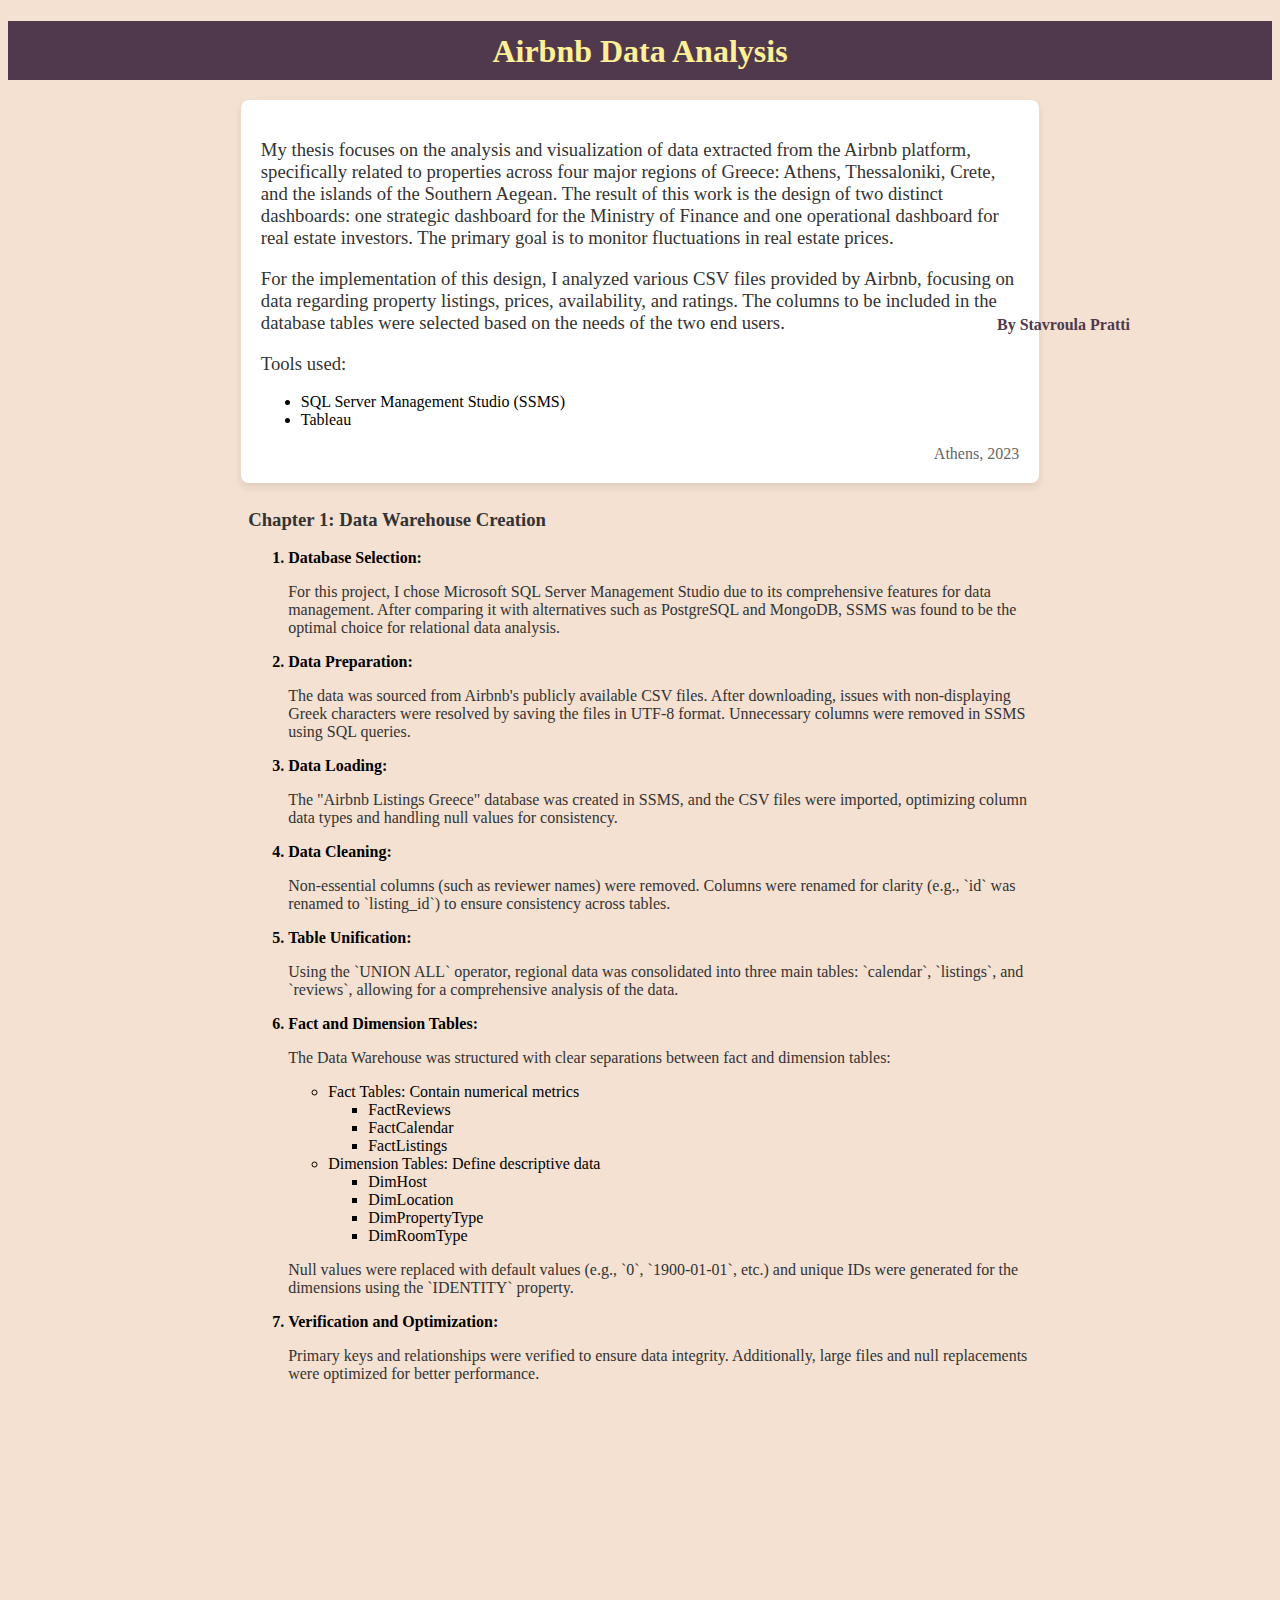
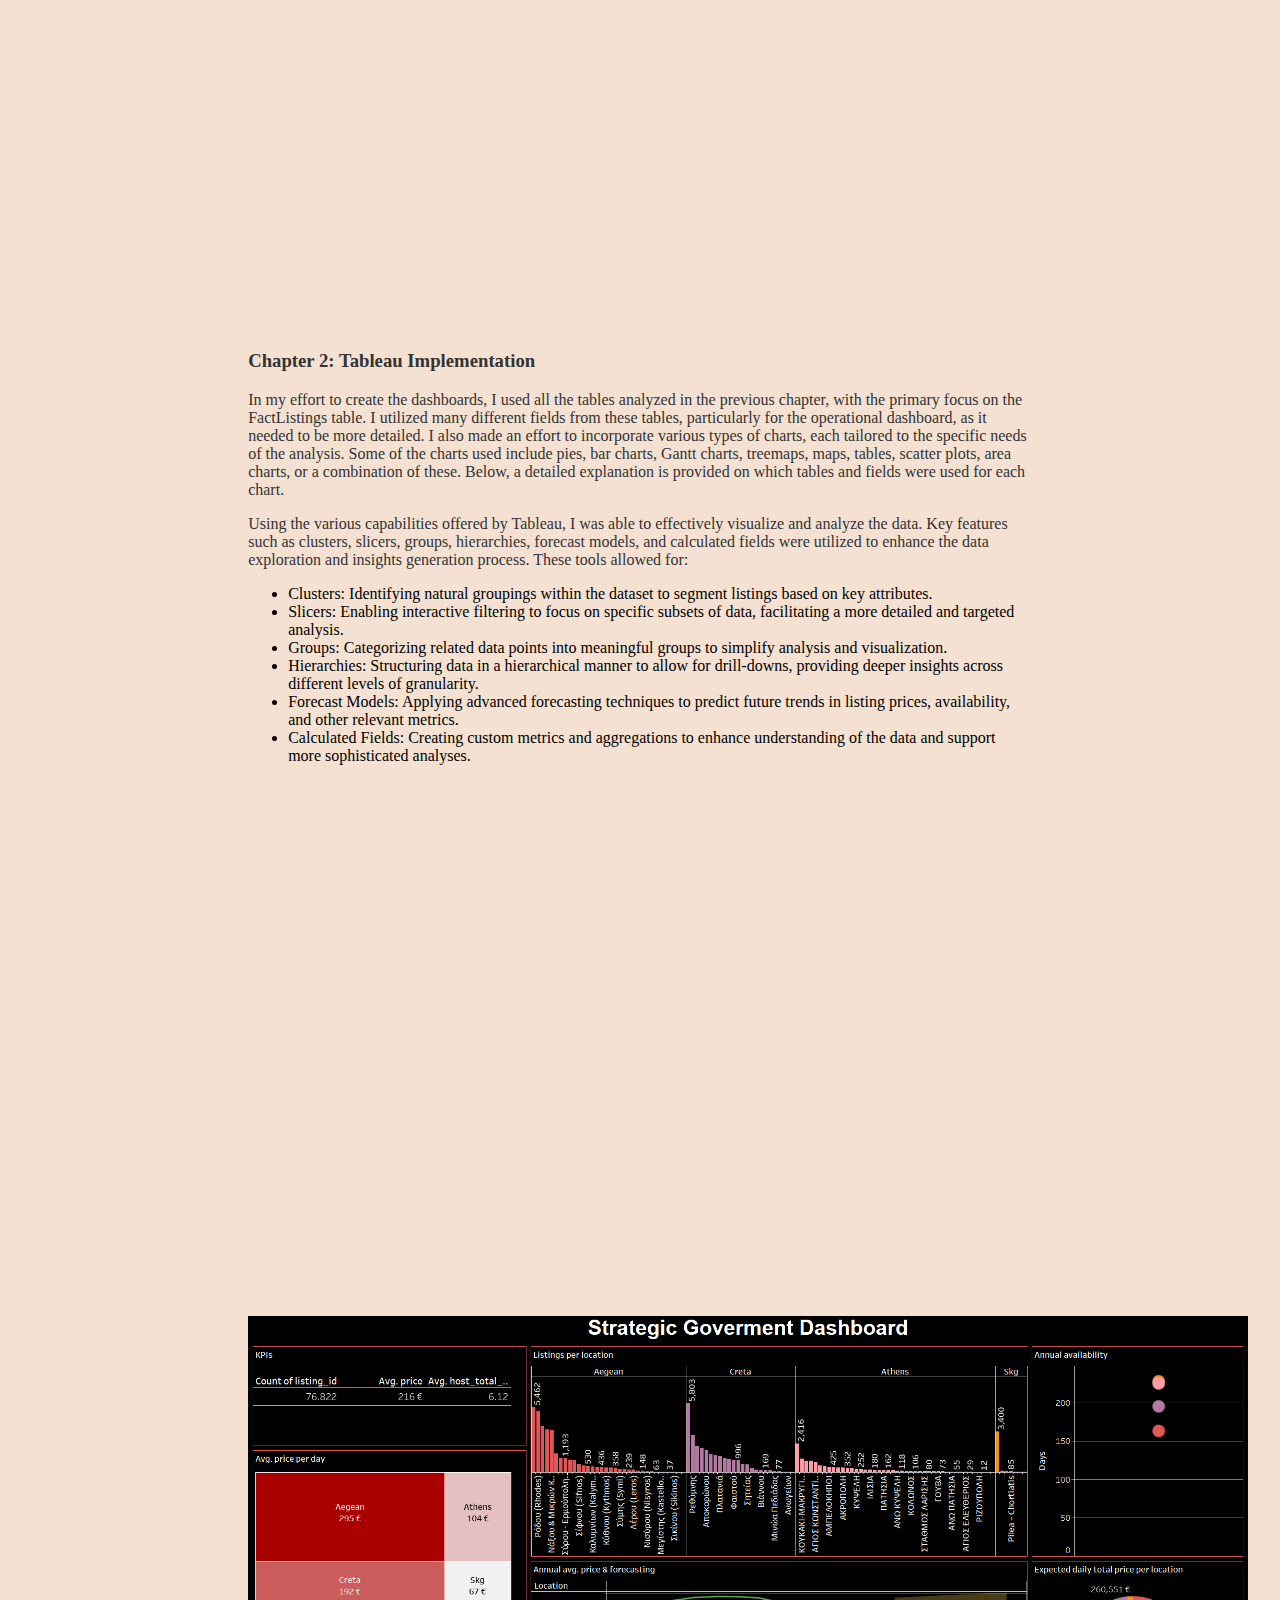
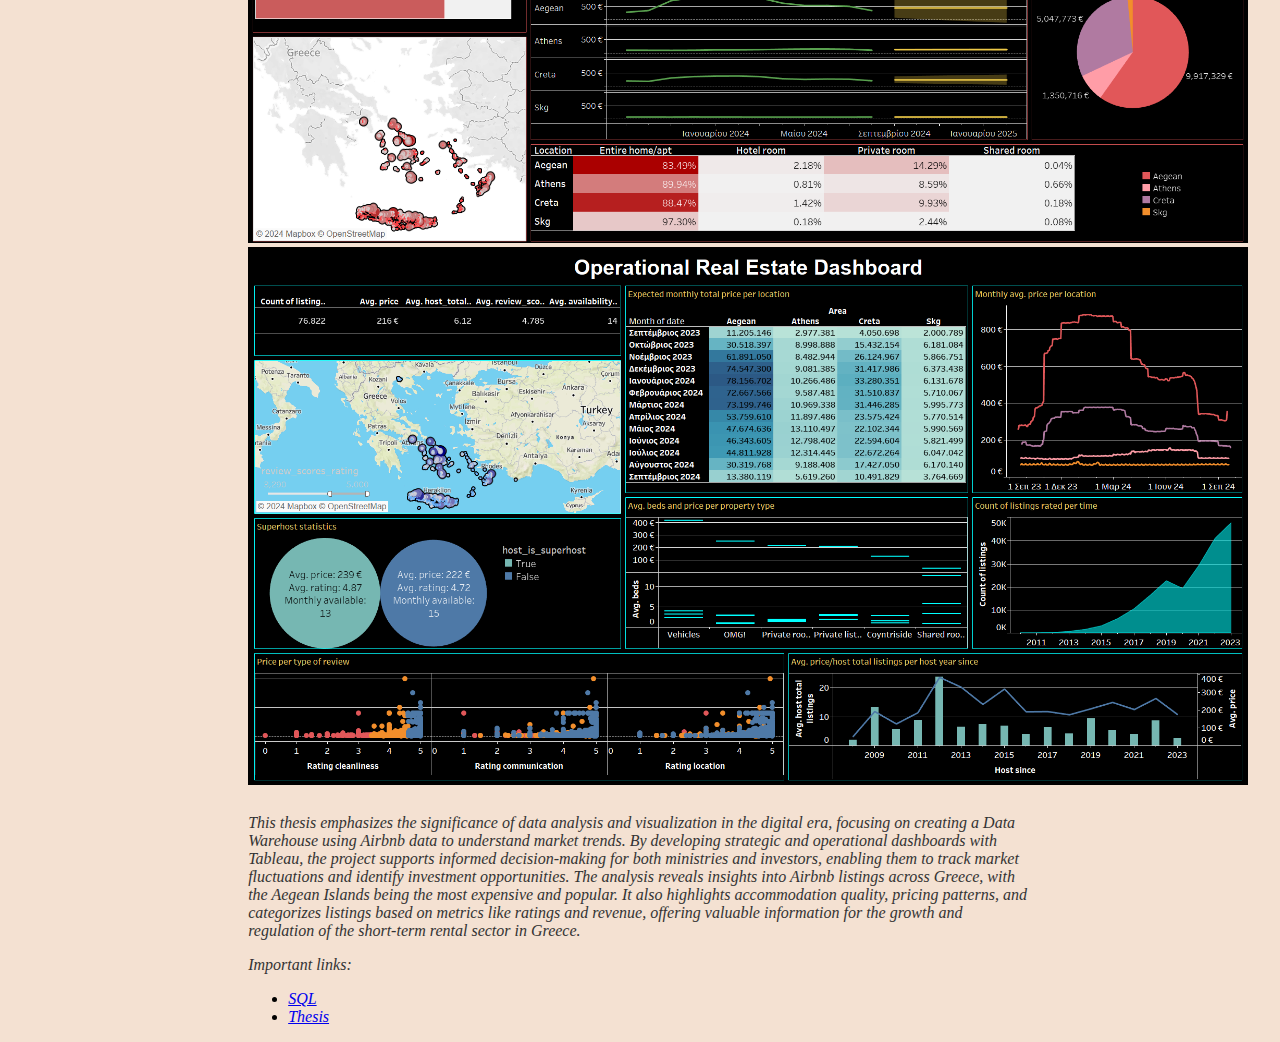
==== index.html @ fd619642 "name fix" ====
<!DOCTYPE html>
<html lang="en">
<head>
    <meta charset="UTF-8">
    <meta name="viewport" content="width=device-width, initial-scale=1.0">
    <title>Airbnb Data Analysis Thesis</title>
    <link rel="stylesheet" href="/thesis.css">
</head>
<body>
    <h1>Airbnb Data Analysis</h1>
    <div class="intro">
        <h3>My thesis focuses on the analysis and visualization of data extracted from the Airbnb platform, specifically related to properties across four major regions of Greece: Athens, Thessaloniki, Crete, and the islands of the Southern Aegean. The result of this work is the design of two distinct dashboards: one strategic dashboard for the Ministry of Finance and one operational dashboard for real estate investors. The primary goal is to monitor fluctuations in real estate prices.</h3>
        <h3>For the implementation of this design, I analyzed various CSV files provided by Airbnb, focusing on data regarding property listings, prices, availability, and ratings. The columns to be included in the database tables were selected based on the needs of the two end users.</p>
        <p>Tools used:</h3>
            <ul>
            <li><strong>SQL Server Management Studio (SSMS)</strong></li>
            <li><strong>Tableau</strong></li>
            </ul>
            <footer id="location">Athens, 2023</footer>    
    </div>  
    <div class="name">
        <p>By Stavroula Pratti</p>
    </div>
    <div class="warehouse">
        <h3><strong>Chapter 1: Data Warehouse Creation</strong></h3>
        <ol>  
            <li><strong>Database Selection:</strong>
                <p>For this project, I chose Microsoft SQL Server Management Studio due to its comprehensive features for data management. After comparing it with alternatives such as PostgreSQL and MongoDB, SSMS was found to be the optimal choice for relational data analysis.</p>
            </li> 
            <li><strong>Data Preparation:</strong>
                <p>The data was sourced from Airbnb's publicly available CSV files. After downloading, issues with non-displaying Greek characters were resolved by saving the files in UTF-8 format. Unnecessary columns were removed in SSMS using SQL queries.</p>
            </li>    
            <li><strong>Data Loading:</strong>
                <p>The "Airbnb Listings Greece" database was created in SSMS, and the CSV files were imported, optimizing column data types and handling null values for consistency.</p>
            </li>    
            <li><strong>Data Cleaning:</strong>
                <p>Non-essential columns (such as reviewer names) were removed. Columns were renamed for clarity (e.g., `id` was renamed to `listing_id`) to ensure consistency across tables.</p> 
            </li>     
            <li><strong>Table Unification:</strong>
                <p>Using the `UNION ALL` operator, regional data was consolidated into three main tables: `calendar`, `listings`, and `reviews`, allowing for a comprehensive analysis of the data.</p>
            </li>    
            <li><strong>Fact and Dimension Tables:</strong>
                <p>The Data Warehouse was structured with clear separations between fact and dimension tables:</p>
                <ul>
                    <li>Fact Tables: Contain numerical metrics
                        <ul>
                            <li><strong>FactReviews</strong></li>
                            <li><strong>FactCalendar</strong></li>
                            <li><strong>FactListings</strong></li>
                        </ul>
                    </li>
                    <li>Dimension Tables: Define descriptive data
                        <ul>
                            <li><strong>DimHost</strong></li>
                            <li><strong>DimLocation</strong></li>
                            <li><strong>DimPropertyType</strong></li>
                            <li><strong>DimRoomType</strong></li>
                        </ul>
                    </li>
                </ul>         
                <p>Null values were replaced with default values (e.g., `0`, `1900-01-01`, etc.) and unique IDs were generated for the dimensions using the `IDENTITY` property.</p> 
            </li>    
            <li><strong>Verification and Optimization:</strong>
                <p>Primary keys and relationships were verified to ensure data integrity. Additionally, large files and null replacements were optimized for better performance.</p>  
            </li>
        </ol>
    </div>   
    <div class="video">
        <iframe width="800" height="500" src="https://www.youtube.com/embed/T9g50mwtDMc?si=Xcis72pKEOP3OxYu" title="YouTube video player" frameborder="0" allow="accelerometer; autoplay; clipboard-write; encrypted-media; gyroscope; picture-in-picture; web-share" referrerpolicy="strict-origin-when-cross-origin" allowfullscreen></iframe>
    </div>    
    <div class="tableau">
        <h3><strong>Chapter 2: Tableau Implementation</strong></h3>
        <p>In my effort to create the dashboards, I used all the tables analyzed in the previous chapter, with the primary focus on the FactListings table. I utilized many different fields from these tables, particularly for the operational dashboard, as it needed to be more detailed. I also made an effort to incorporate various types of charts, each tailored to the specific needs of the analysis. Some of the charts used include pies, bar charts, Gantt charts, treemaps, maps, tables, scatter plots, area charts, or a combination of these. Below, a detailed explanation is provided on which tables and fields were used for each chart.</p>
        <p>Using the various capabilities offered by Tableau, I was able to effectively visualize and analyze the data. Key features such as clusters, slicers, groups, hierarchies, forecast models, and calculated fields were utilized to enhance the data exploration and insights generation process. These tools allowed for:</p>
        <ul>
            <li><strong>Clusters:</strong> Identifying natural groupings within the dataset to segment listings based on key attributes.</li>
            <li><strong>Slicers:</strong> Enabling interactive filtering to focus on specific subsets of data, facilitating a more detailed and targeted analysis.</li>
            <li><strong>Groups:</strong> Categorizing related data points into meaningful groups to simplify analysis and visualization.</li>
            <li><strong>Hierarchies:</strong> Structuring data in a hierarchical manner to allow for drill-downs, providing deeper insights across different levels of granularity.</li>
            <li><strong>Forecast Models:</strong> Applying advanced forecasting techniques to predict future trends in listing prices, availability, and other relevant metrics.</li>
            <li><strong>Calculated Fields:</strong> Creating custom metrics and aggregations to enhance understanding of the data and support more sophisticated analyses.</li>
        </ul>
        <div class="video">
            <iframe width="800" height="500" src="https://www.youtube.com/embed/tmkzqYFSS0M?si=KygGTW98-6MR9-VH" title="YouTube video player" frameborder="0" allow="accelerometer; autoplay; clipboard-write; encrypted-media; gyroscope; picture-in-picture; web-share" referrerpolicy="strict-origin-when-cross-origin" allowfullscreen></iframe>
        </div> 
        <div class="images">
            <a href="./strategic-dashboard.png" target="_blank"> 
                <img src="./strategic-dashboard.png" alt="Strategic Government Dashboard" width="1000" height="auto">
            </a>
            <a href="./operational-dashboard.png" target="_blank"> 
                <img src="./operational-dashboard.png" alt="Operational Real Estate Dashboard" width="1000" height="auto">
            </a>
        </div>   
    </div>
    <div class="outro">
        <p>This thesis emphasizes the significance of data analysis and visualization in the digital era, focusing on creating a Data Warehouse using Airbnb data to understand market trends. By developing strategic and operational dashboards with Tableau, the project supports informed decision-making for both ministries and investors, enabling them to track market fluctuations and identify investment opportunities. The analysis reveals insights into Airbnb listings across Greece, with the Aegean Islands being the most expensive and popular. It also highlights accommodation quality, pricing patterns, and categorizes listings based on metrics like ratings and revenue, offering valuable information for the growth and regulation of the short-term rental sector in Greece.</p>
        <p>Important links:</p>
        <ul>
            <li><a href="./Airbnb Listings Greece.sql" target="_blank">SQL</a></li>
            <li><a href="./Thesis-Stavroula Pratti.pdf" target="_blank">Thesis</a></li>
        </ul>
    </div>     
</body>
</html>
---- thesis.css ----
/* Overall Body Styling */
body {
    background-color: #f4e1d2;
    font-family: Georgia, 'Times New Roman', Times, serif;
}

/* Heading Styling */
h1 {
    border-top: 2px solid #50394c;
    background-color: #50394c;
    text-align: center;
    color: #ffef96;
    padding: 10px;
    margin-bottom: 20px;
}

/* Paragraph Styling */
p {
    font-weight: 300;
    color: #333;
}

h3 {
    font-weight: normal;
    color: #333;
}

/* Intro Section Styling */
.intro {
    width: 60%;
    margin: 0 auto;
    background-color: #ffffff;
    padding: 20px;
    box-shadow: 0 4px 8px rgba(0, 0, 0, 0.1);
    border-radius: 8px;
}

#location {
    color: #666;
    text-align: right;
}

/* Name Styling */
.name > p {
    position: absolute;
    top: 300px;
    right: 150px;
    font-weight: bold;
    color: #50394c;
}

/* Warehouse Styling */
.warehouse {
    width: 62%;
    margin: 0 auto;
    margin-top: 2%;
}

ol > li {
    font-family: Georgia, 'Times New Roman', Times, serif;
    font-weight: bold;
}

ul > li {
    font-family: Georgia, 'Times New Roman', Times, serif;
    font-weight: 300;
}

/* Tableau Styling */
.tableau {
    width: 62%;
    margin: 0 auto;
    margin-top: 2%;
}

.images {
    text-align: center;
    margin-top: 3%;
}

.video {
    text-align: center;
    margin-top: 3%;
}

.outro {
    width: 62%;
    margin: 0 auto;
    margin-top: 2%;
    font-style: italic;
}
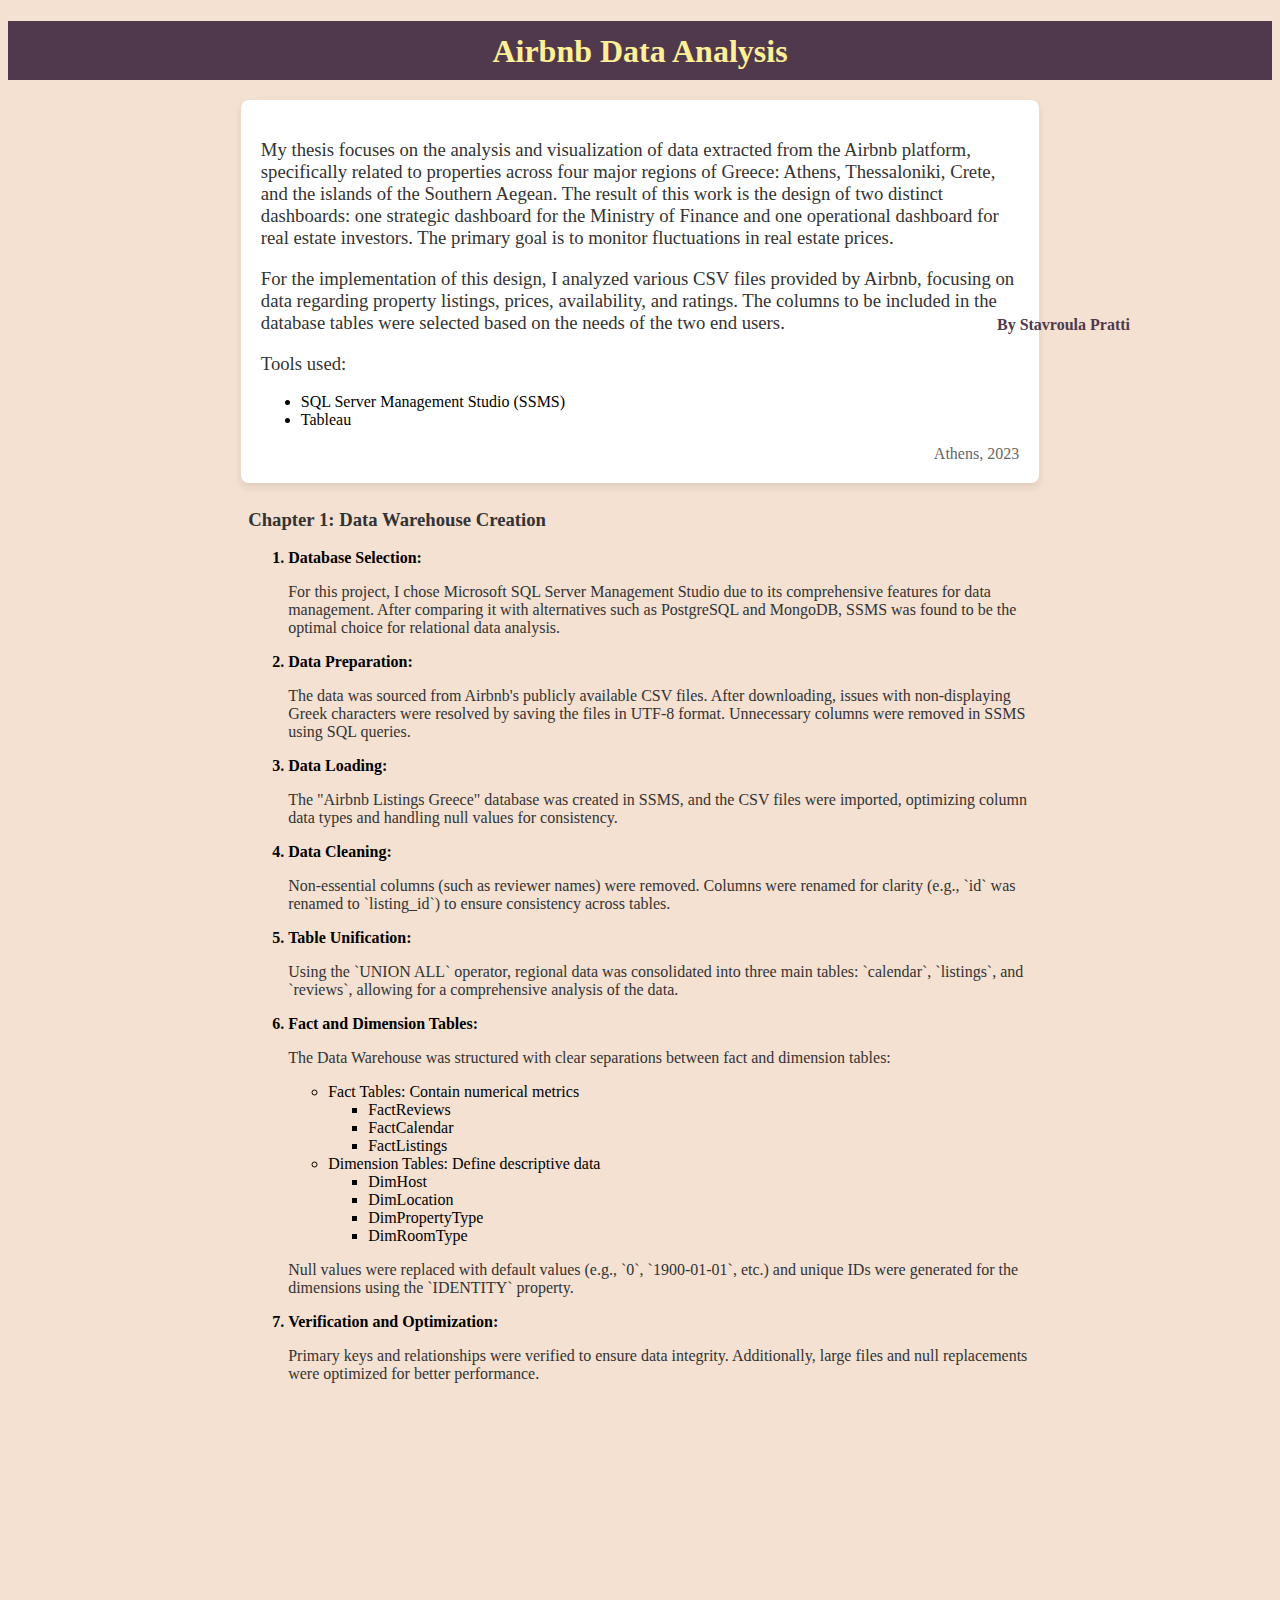
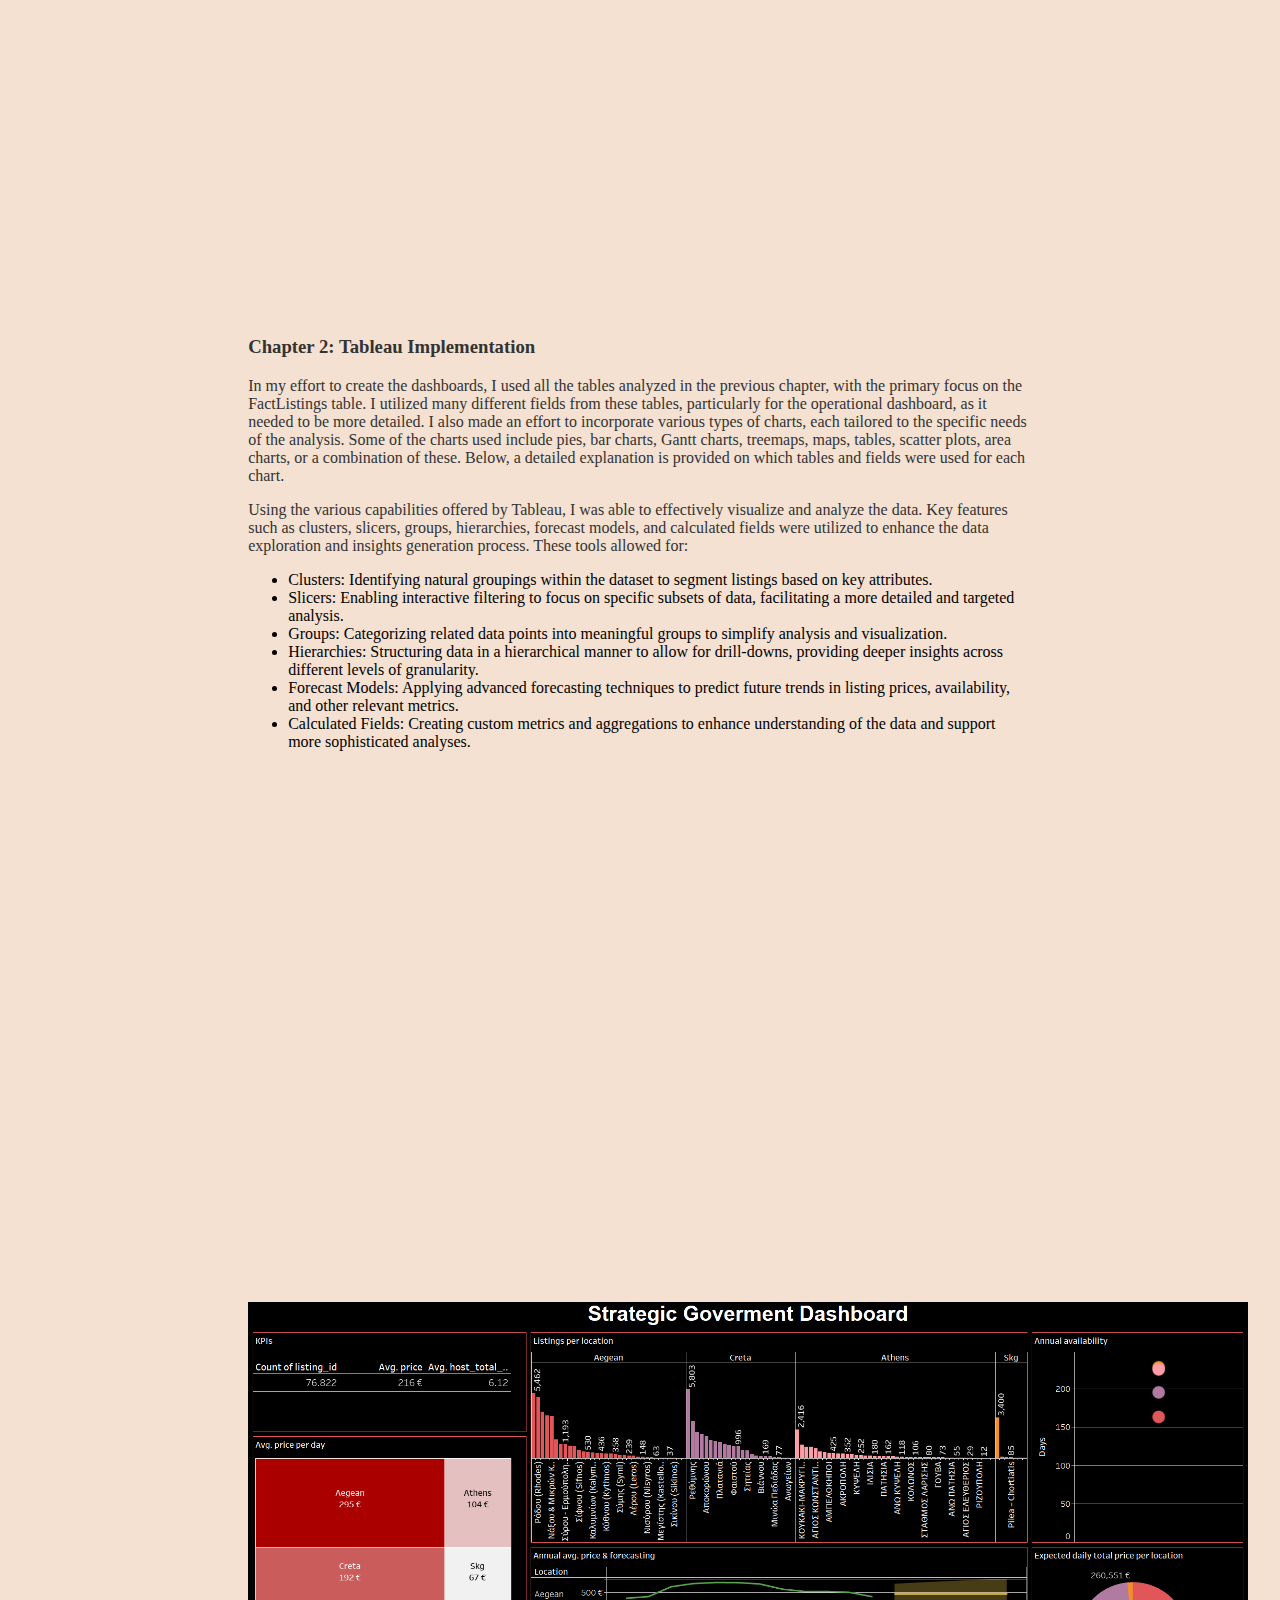
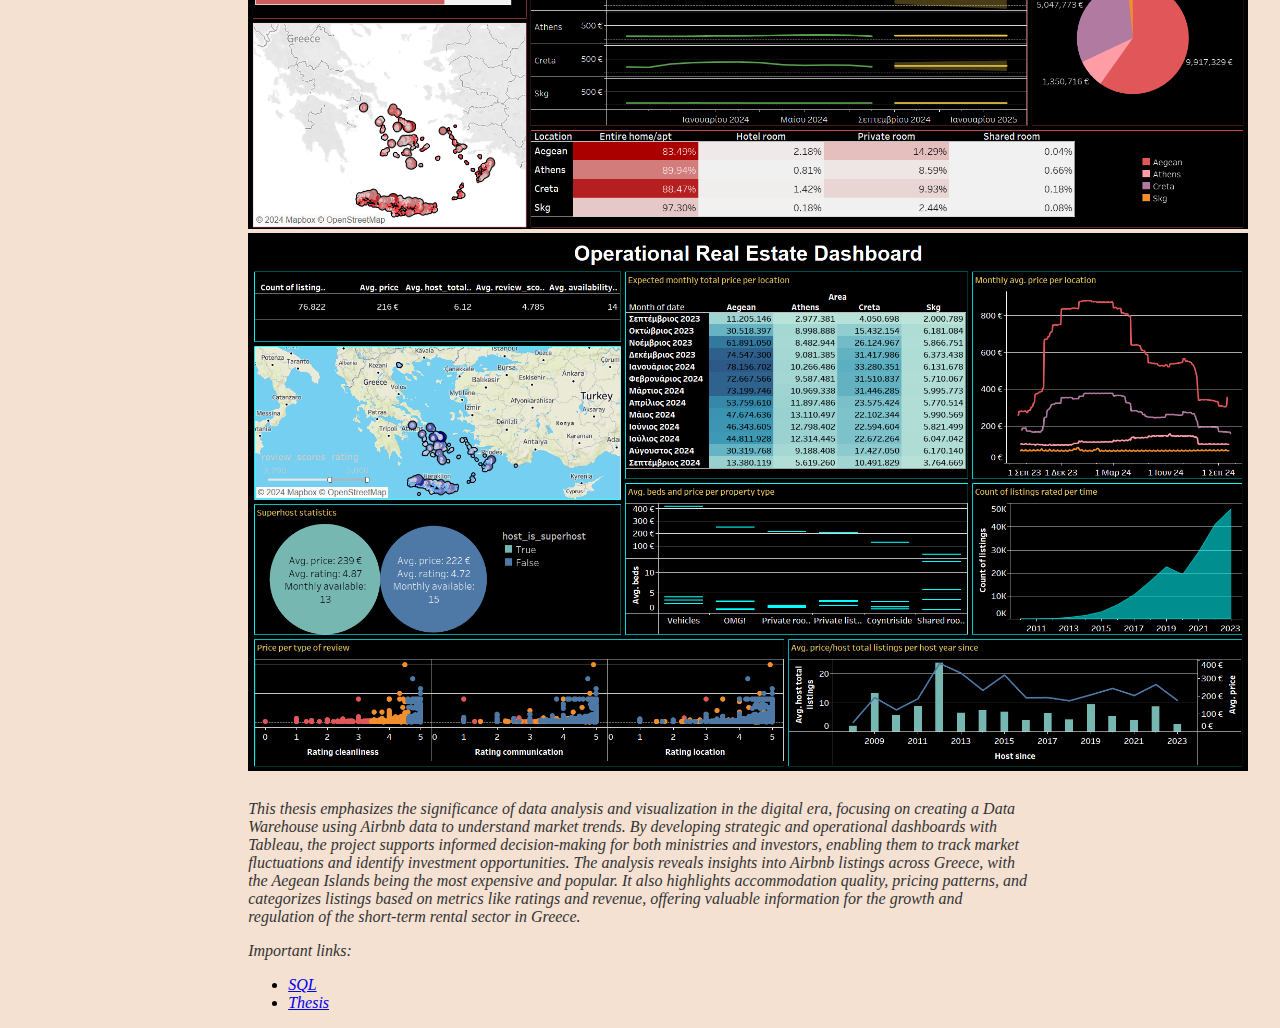
==== commit e69b9b4c: "class fix" ====
--- a/index.html
+++ b/index.html
@@ -4,7 +4,7 @@
     <meta charset="UTF-8">
     <meta name="viewport" content="width=device-width, initial-scale=1.0">
     <title>Airbnb Data Analysis Thesis</title>
-    <link rel="stylesheet" href="/thesis.css">
+    <link rel="stylesheet" href="/css/thesis.css">
 </head>
 <body>
     <h1>Airbnb Data Analysis</h1>
@@ -64,10 +64,10 @@
                 <p>Primary keys and relationships were verified to ensure data integrity. Additionally, large files and null replacements were optimized for better performance.</p>  
             </li>
         </ol>
-    </div>   
-    <div class="video">
-        <iframe width="800" height="500" src="https://www.youtube.com/embed/T9g50mwtDMc?si=Xcis72pKEOP3OxYu" title="YouTube video player" frameborder="0" allow="accelerometer; autoplay; clipboard-write; encrypted-media; gyroscope; picture-in-picture; web-share" referrerpolicy="strict-origin-when-cross-origin" allowfullscreen></iframe>
-    </div>    
+        <div class="video">
+            <iframe width="800" height="500" src="https://www.youtube.com/embed/T9g50mwtDMc?si=Xcis72pKEOP3OxYu" title="YouTube video player" frameborder="0" allow="accelerometer; autoplay; clipboard-write; encrypted-media; gyroscope; picture-in-picture; web-share" referrerpolicy="strict-origin-when-cross-origin" allowfullscreen></iframe>
+        </div>  
+    </div>     
     <div class="tableau">
         <h3><strong>Chapter 2: Tableau Implementation</strong></h3>
         <p>In my effort to create the dashboards, I used all the tables analyzed in the previous chapter, with the primary focus on the FactListings table. I utilized many different fields from these tables, particularly for the operational dashboard, as it needed to be more detailed. I also made an effort to incorporate various types of charts, each tailored to the specific needs of the analysis. Some of the charts used include pies, bar charts, Gantt charts, treemaps, maps, tables, scatter plots, area charts, or a combination of these. Below, a detailed explanation is provided on which tables and fields were used for each chart.</p>
--- a/css/thesis.css
+++ b/css/thesis.css
@@ -0,0 +1,91 @@
+/* Overall Body Styling */
+body {
+    background-color: #f4e1d2;
+    font-family: Georgia, 'Times New Roman', Times, serif;
+}
+
+/* Heading Styling */
+h1 {
+    border-top: 2px solid #50394c;
+    background-color: #50394c;
+    text-align: center;
+    color: #ffef96;
+    padding: 10px;
+    margin-bottom: 20px;
+}
+
+/* Paragraph Styling */
+p {
+    font-weight: 300;
+    color: #333;
+}
+
+h3 {
+    font-weight: normal;
+    color: #333;
+}
+
+/* Intro Section Styling */
+.intro {
+    width: 60%;
+    margin: 0 auto;
+    background-color: #ffffff;
+    padding: 20px;
+    box-shadow: 0 4px 8px rgba(0, 0, 0, 0.1);
+    border-radius: 8px;
+}
+
+#location {
+    color: #666;
+    text-align: right;
+}
+
+/* Name Styling */
+.name > p {
+    position: absolute;
+    top: 300px;
+    right: 150px;
+    font-weight: bold;
+    color: #50394c;
+}
+
+/* Warehouse Styling */
+.warehouse {
+    width: 62%;
+    margin: 0 auto;
+    margin-top: 2%;
+}
+
+ol > li {
+    font-family: Georgia, 'Times New Roman', Times, serif;
+    font-weight: bold;
+}
+
+ul > li {
+    font-family: Georgia, 'Times New Roman', Times, serif;
+    font-weight: 300;
+}
+
+/* Tableau Styling */
+.tableau {
+    width: 62%;
+    margin: 0 auto;
+    margin-top: 2%;
+}
+
+.images {
+    text-align: center;
+    margin-top: 3%;
+}
+
+.video {
+    text-align: center;
+    margin-top: 3%;
+}
+
+.outro {
+    width: 62%;
+    margin: 0 auto;
+    margin-top: 2%;
+    font-style: italic;
+}
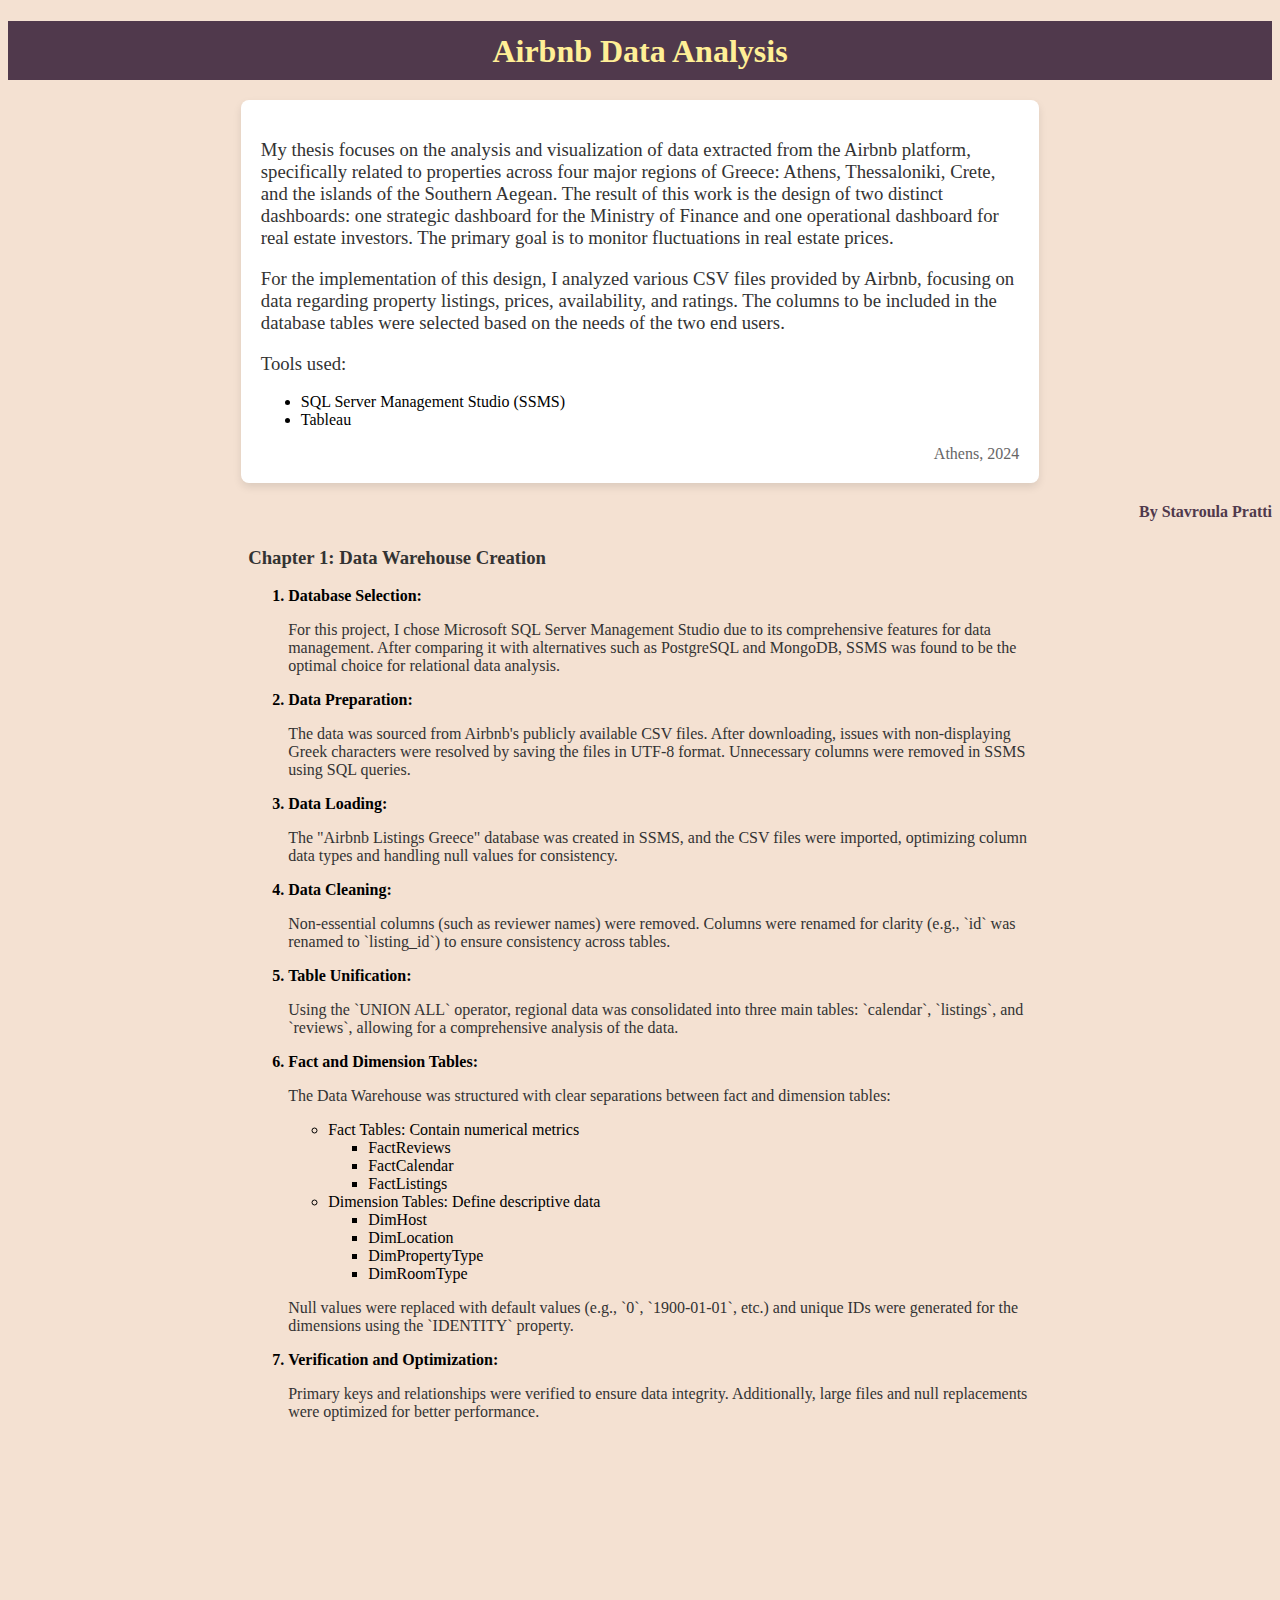
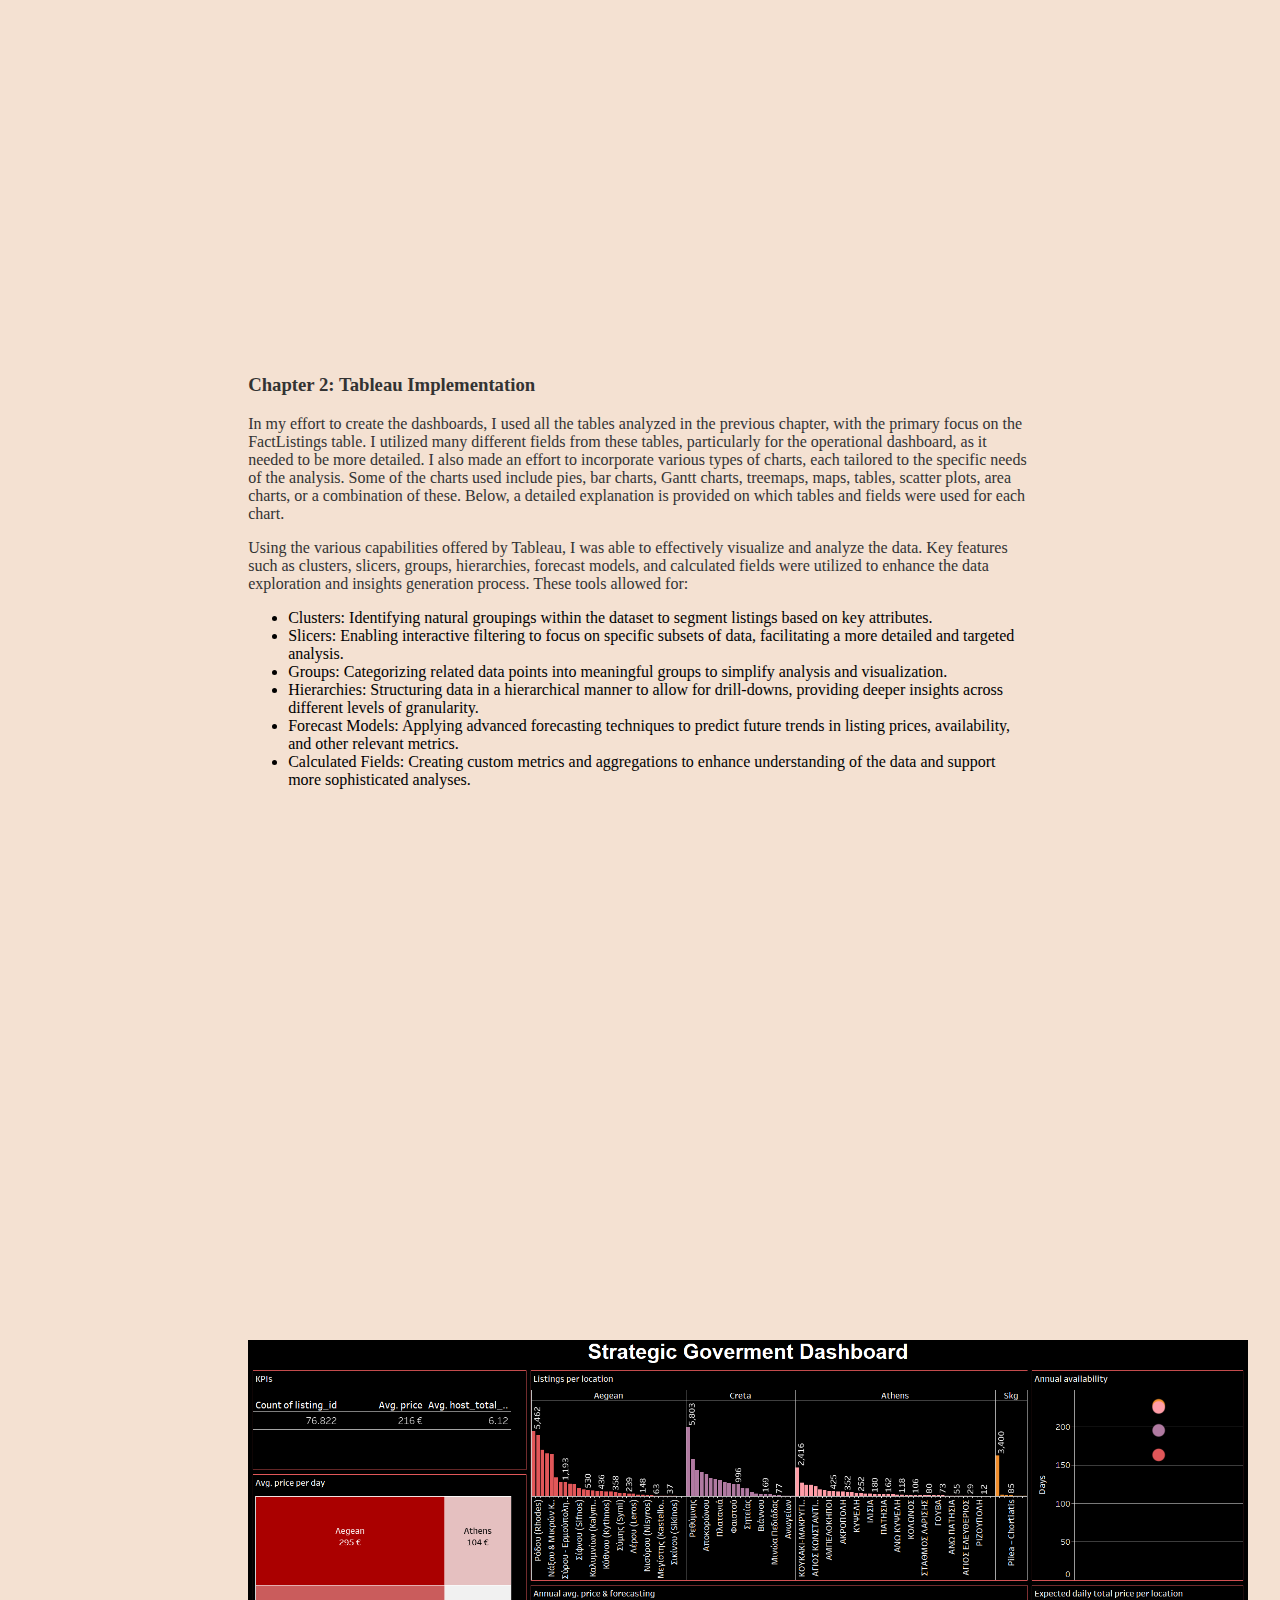
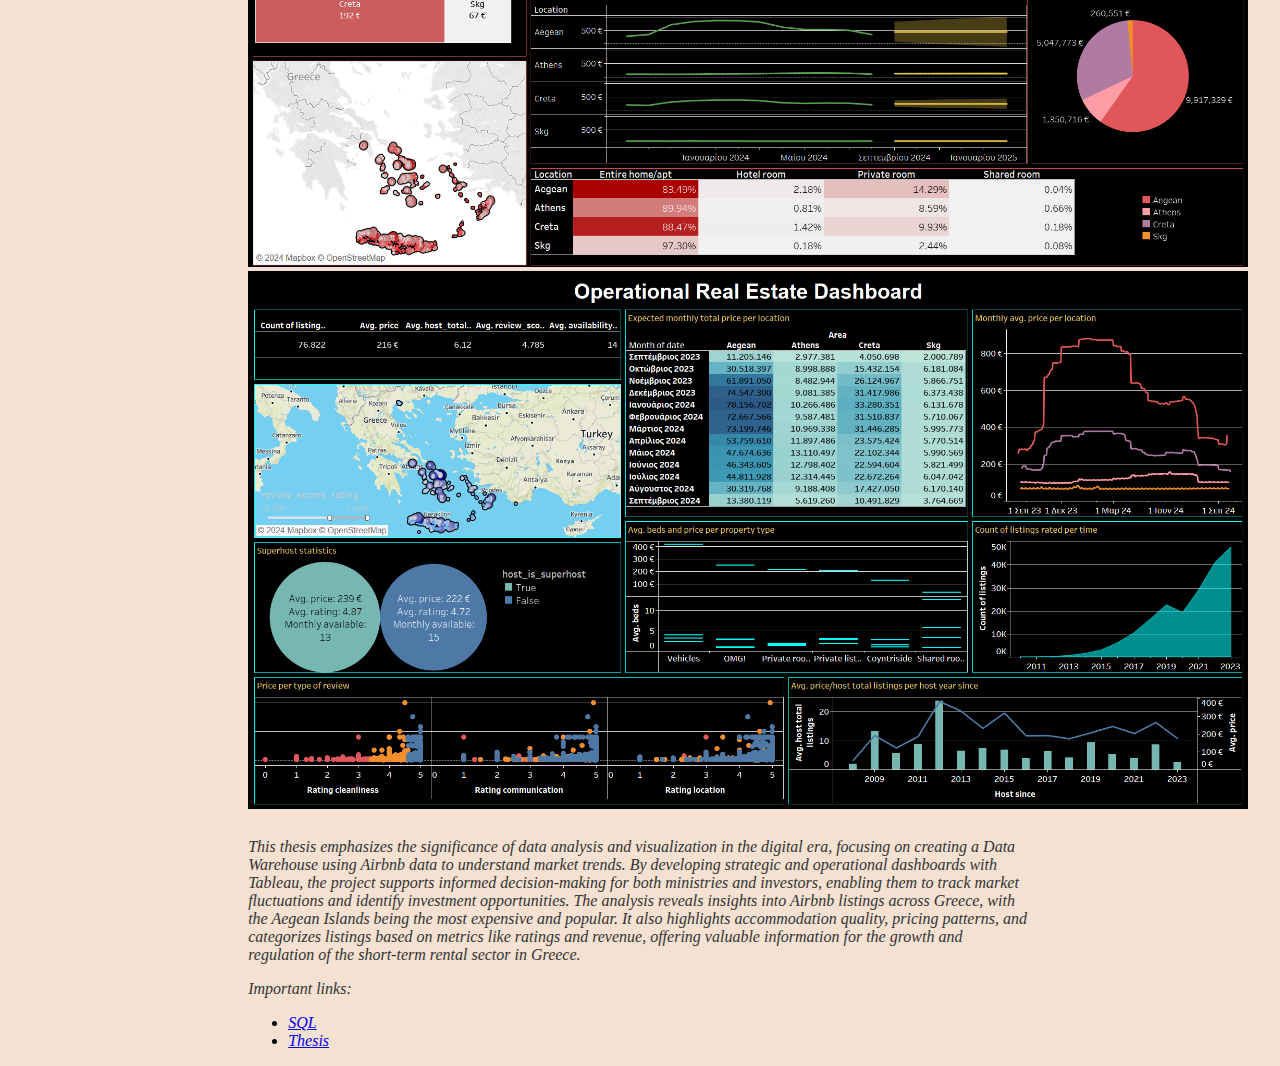
==== commit da26e52c: "date fix" ====
--- a/index.html
+++ b/index.html
@@ -4,7 +4,7 @@
     <meta charset="UTF-8">
     <meta name="viewport" content="width=device-width, initial-scale=1.0">
     <title>Airbnb Data Analysis Thesis</title>
-    <link rel="stylesheet" href="/css/thesis.css">
+    <link rel="stylesheet" href="./css/thesis.css">
 </head>
 <body>
     <h1>Airbnb Data Analysis</h1>
@@ -16,7 +16,7 @@
             <li><strong>SQL Server Management Studio (SSMS)</strong></li>
             <li><strong>Tableau</strong></li>
             </ul>
-            <footer id="location">Athens, 2023</footer>    
+            <footer id="location">Athens, 2024</footer>    
     </div>  
     <div class="name">
         <p>By Stavroula Pratti</p>
--- a/css/thesis.css
+++ b/css/thesis.css
@@ -42,11 +42,18 @@
 
 /* Name Styling */
 .name > p {
-    position: absolute;
-    top: 300px;
-    right: 150px;
     font-weight: bold;
     color: #50394c;
+    text-align: right; 
+    margin-top: 20px; /* Add space above the text */
+}
+
+/* Media Query for Small Screens */
+@media (max-width: 300px) {
+    .name > p {
+        font-size: 1.2rem; /* Adjust text size for mobile */
+        margin-top: 15px; /* Adjust space for smaller screens */
+    }
 }
 
 /* Warehouse Styling */
@@ -89,3 +96,4 @@
     margin-top: 2%;
     font-style: italic;
 }
+
